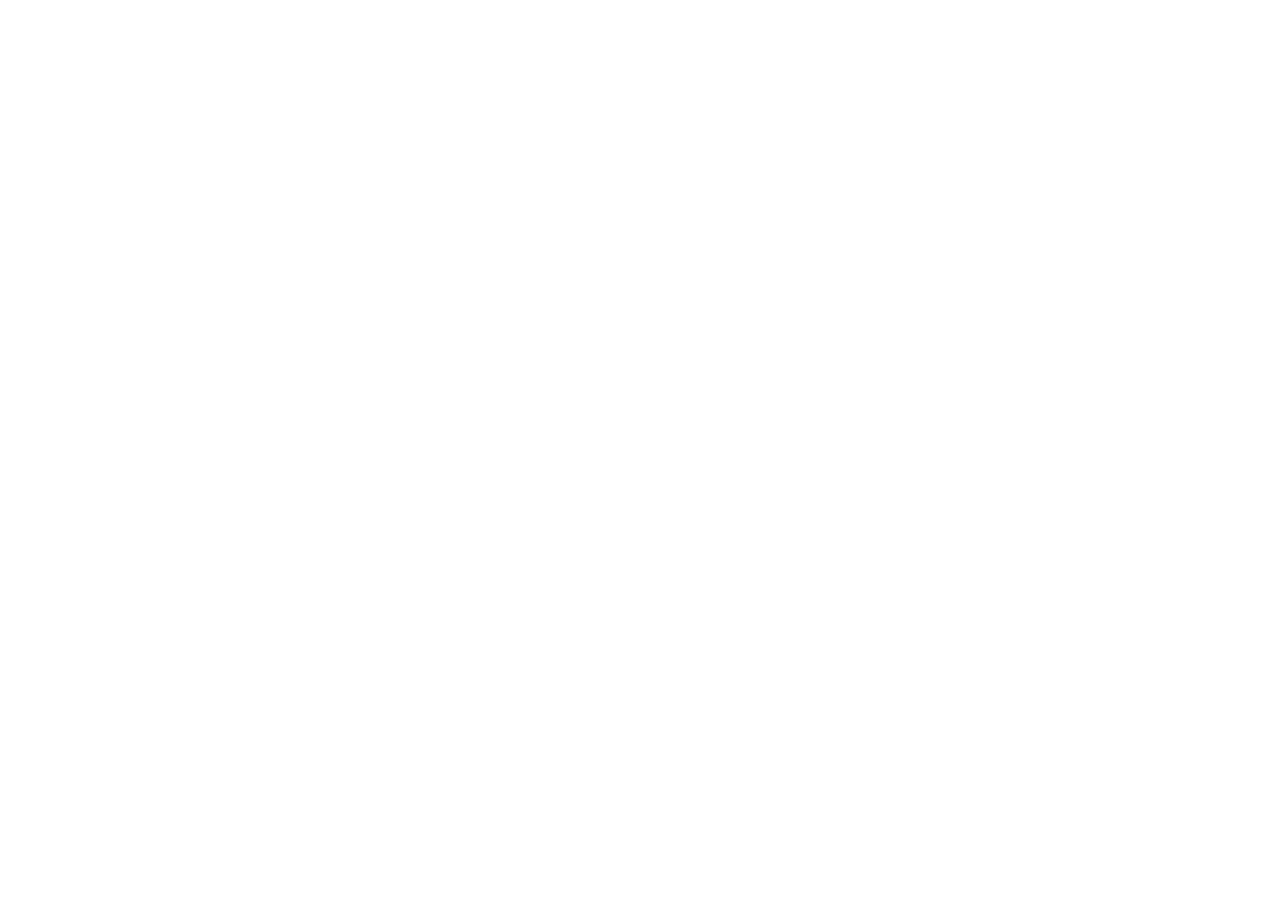
==== index.html @ 3ed0cab6 "alterado" ====
<!DOCTYPE html>
<html lang="pt-br">
<head>
    <meta charset="UTF-8">
    <meta http-equiv="X-UA-Compatible" content="IE=edge">
    <meta name="viewport" content="width=device-width, initial-scale=1.0">
    <title>Fotos</title>
</head>
<body>
     <div class="container">
        
     </div>
</body>
</html>
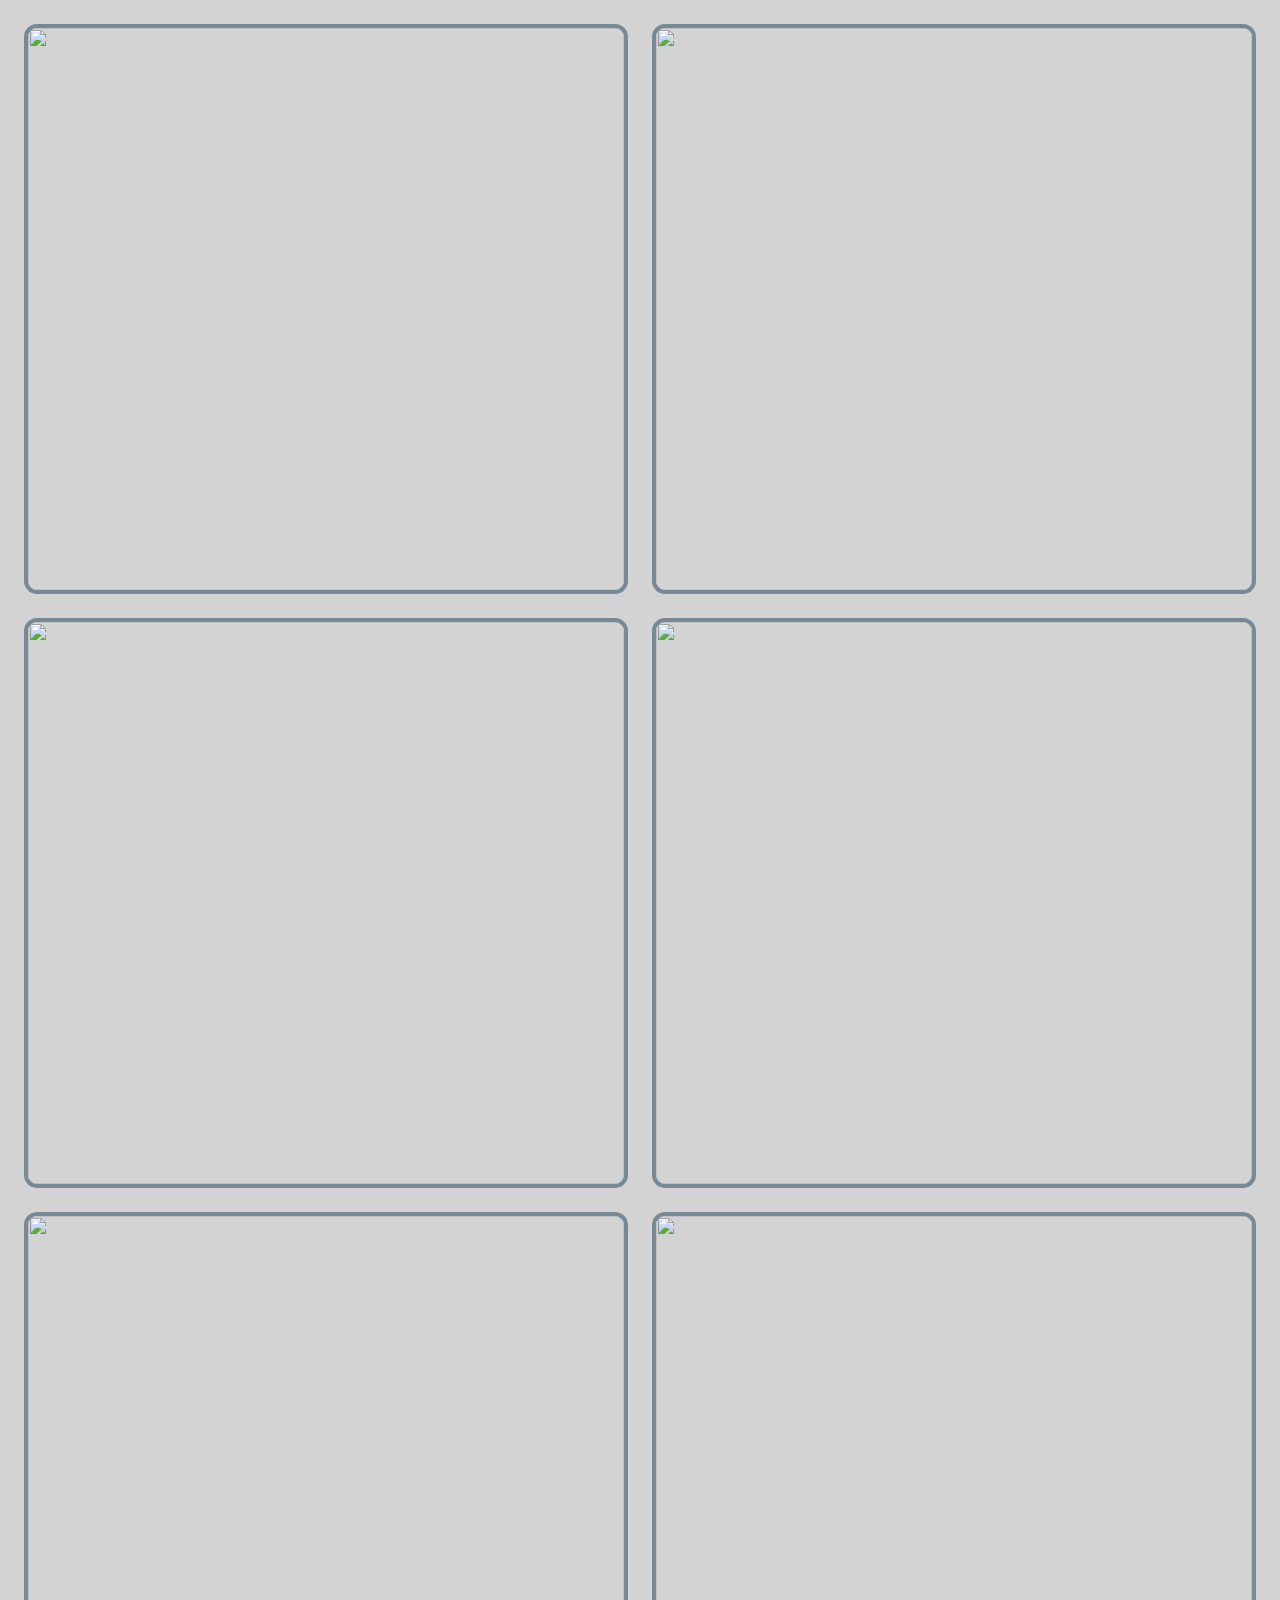
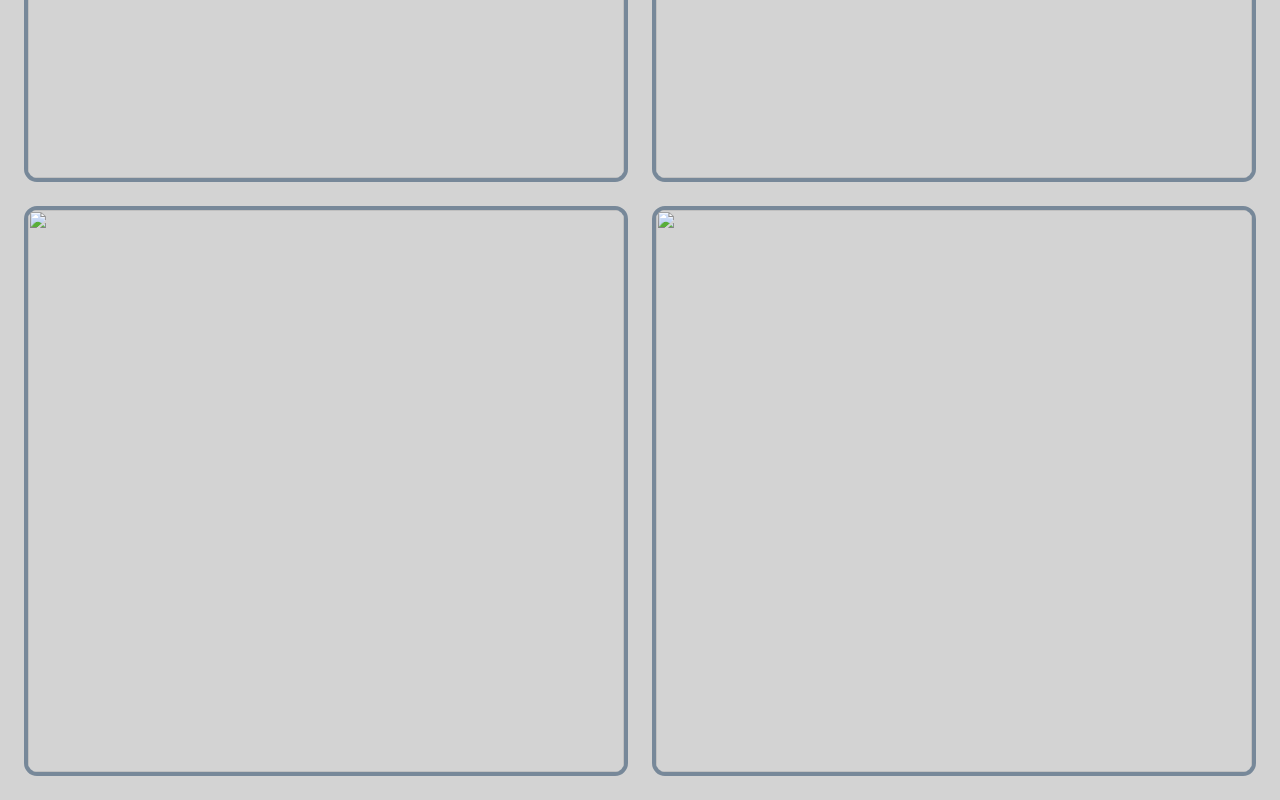
==== commit 9a643bbd: "renomeado" ====
--- a/index.html
+++ b/index.html
@@ -4,11 +4,36 @@
     <meta charset="UTF-8">
     <meta http-equiv="X-UA-Compatible" content="IE=edge">
     <meta name="viewport" content="width=device-width, initial-scale=1.0">
+    <link rel="stylesheet" href="./style.css">
     <title>Fotos</title>
 </head>
 <body>
      <div class="container">
-        
+        <div>
+            <img src="./01.jpg" alt="">
+        </div>
+        <div>
+            <img src="./02.jpg" alt="">
+        </div>
+        <div>
+            <img src="./03.jpg" alt="">
+        </div>
+        <div>
+            <img src="./04.jpg" alt="">
+        </div>
+        <div>
+            <img src="./05.jpg" alt="">
+        </div>
+        <div>
+            <img src="./06.jpg" alt="">
+        </div>
+        <div>
+            <img src="./07.jpg" alt="">
+        </div>
+        <div>
+            <img src="./08.jpg" alt="">
+        </div>
      </div>
+
 </body>
 </html>--- a/style.css
+++ b/style.css
@@ -0,0 +1,38 @@
+*{
+    padding: 0;
+    margin: 0;
+    box-sizing: border-box;
+}
+
+body{
+    background-color: #D3D3D3;
+}
+
+.container{
+    display: flex;
+    flex-wrap: wrap;
+    gap: 24px;
+    padding: 24px;
+}
+
+.container div{
+    height: 570px;
+    width: 570px;
+    flex-grow: 1;
+
+}
+
+.container img{
+    height: 100%;
+    width: 100%;
+    transition: 1s;
+    border: 4px solid #778899 ;
+    border-radius: 13px;
+}
+
+.container img:hover{
+    transform: scale(1.1);
+}
+
+
+
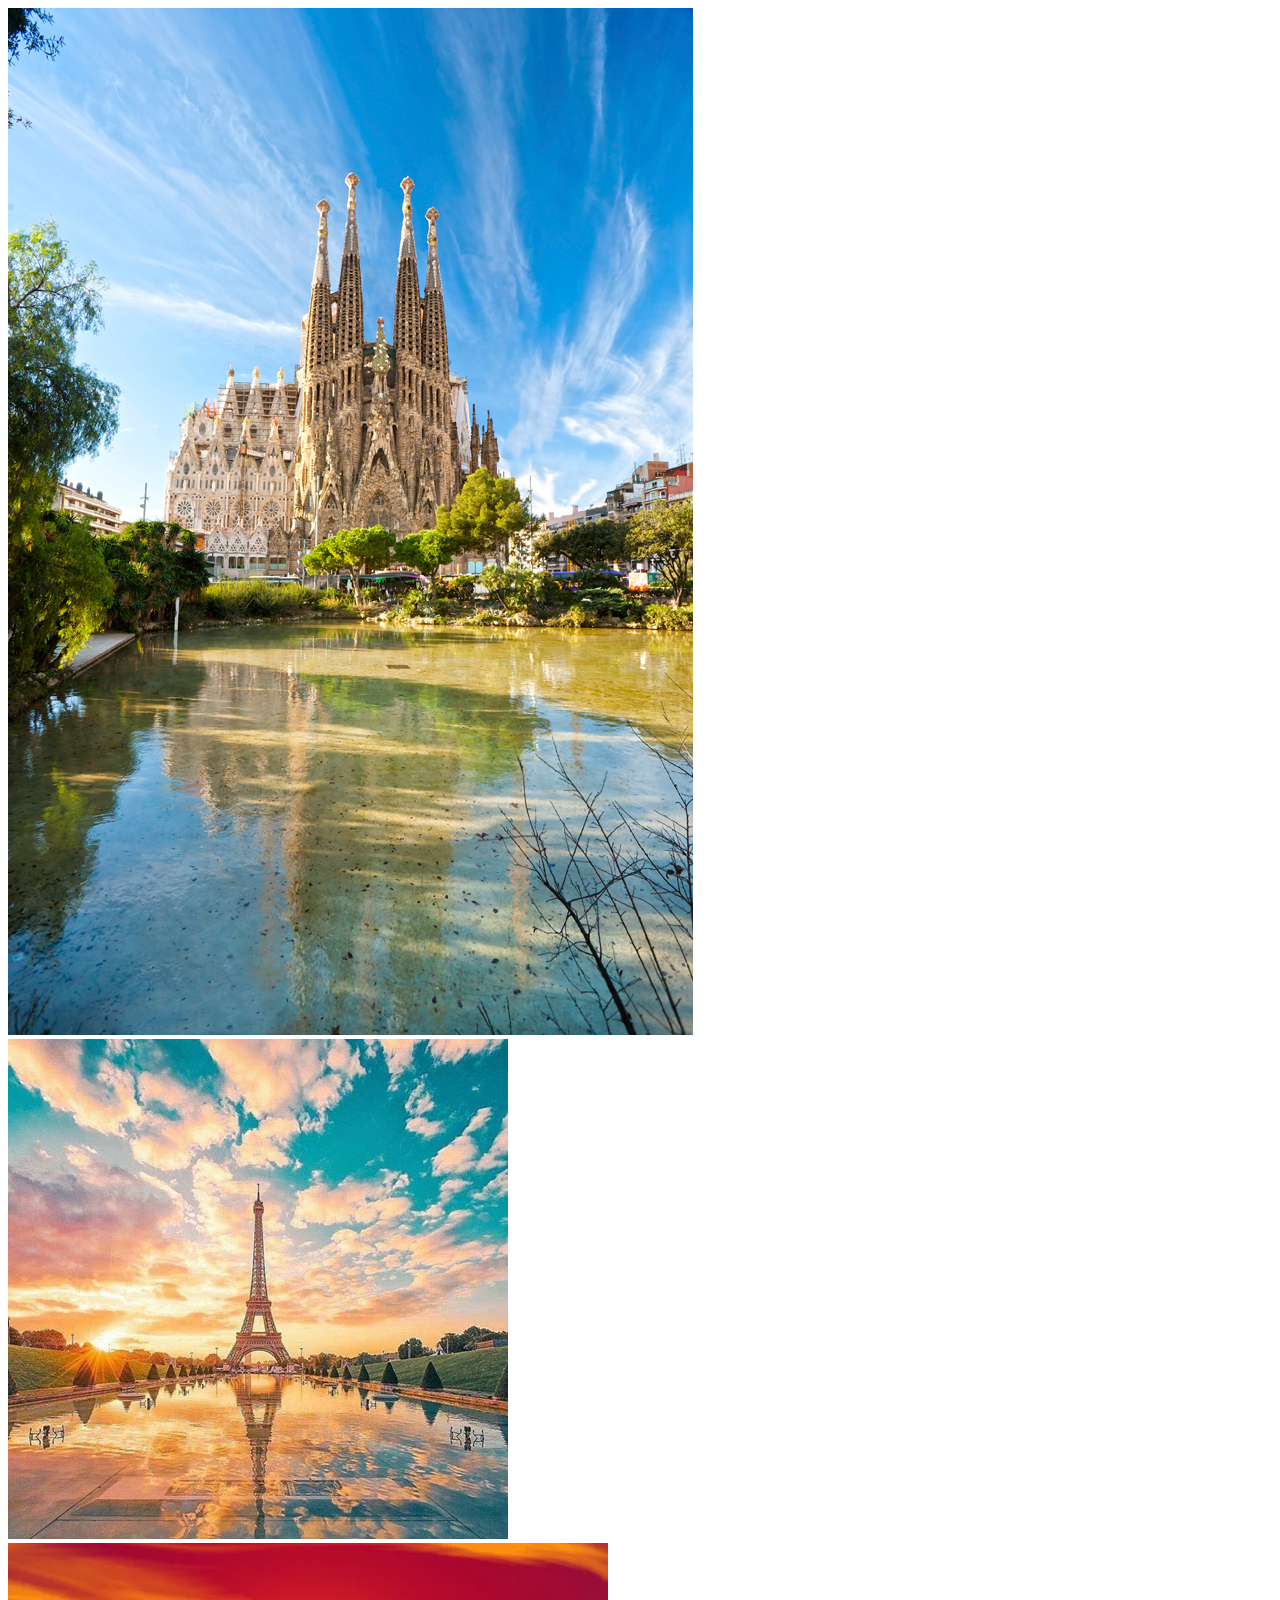
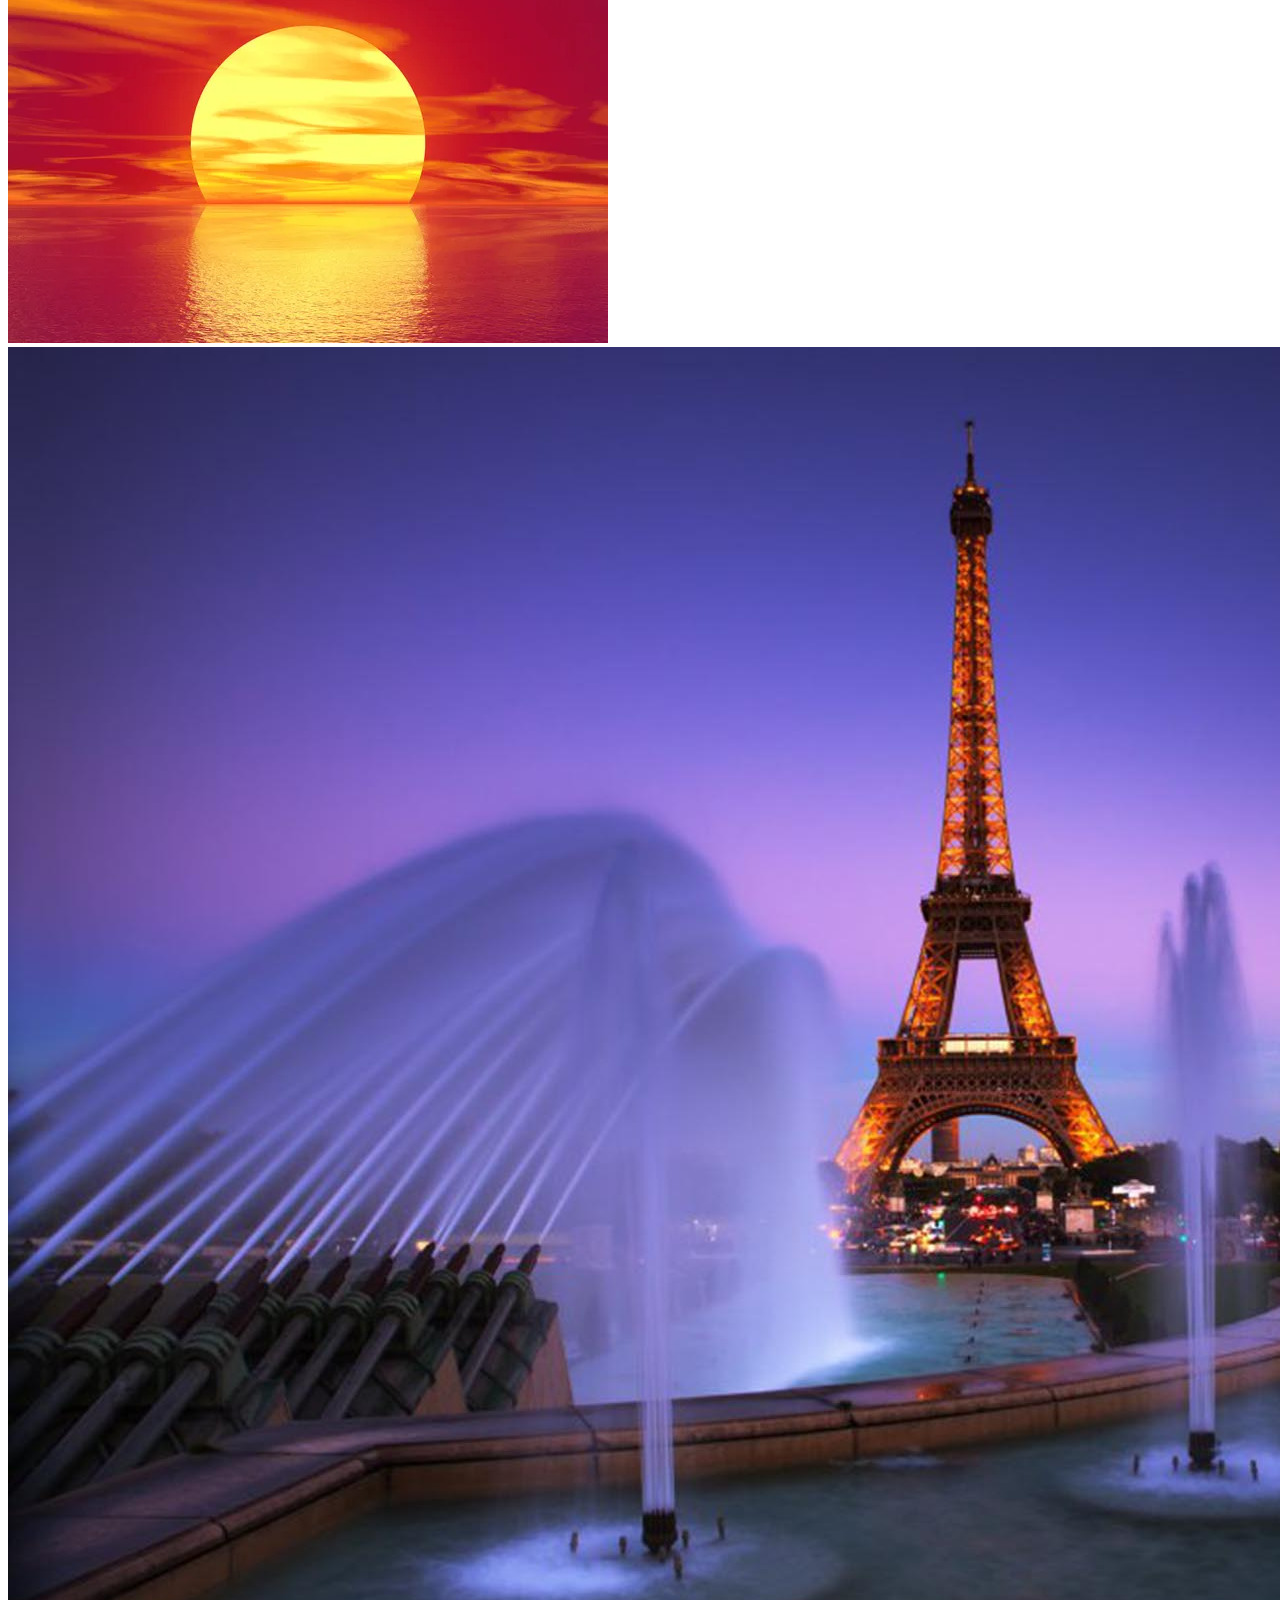
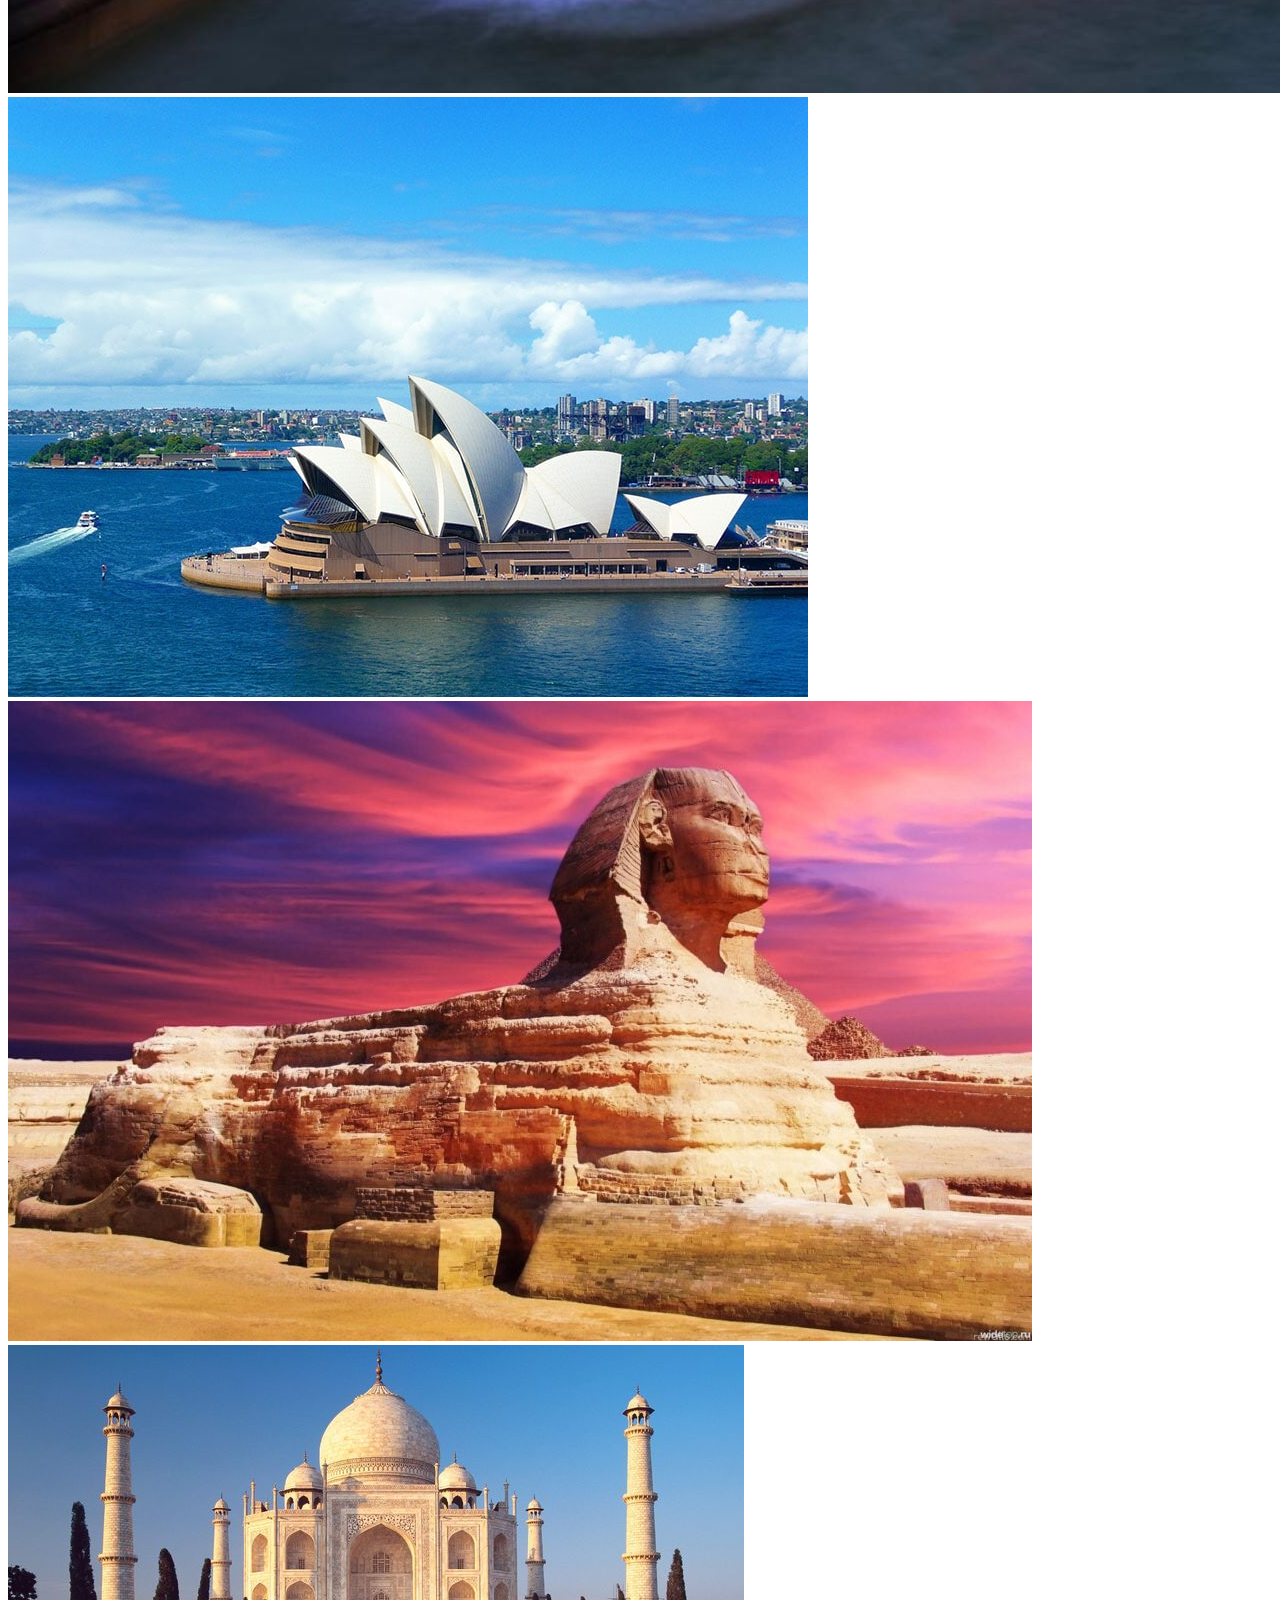
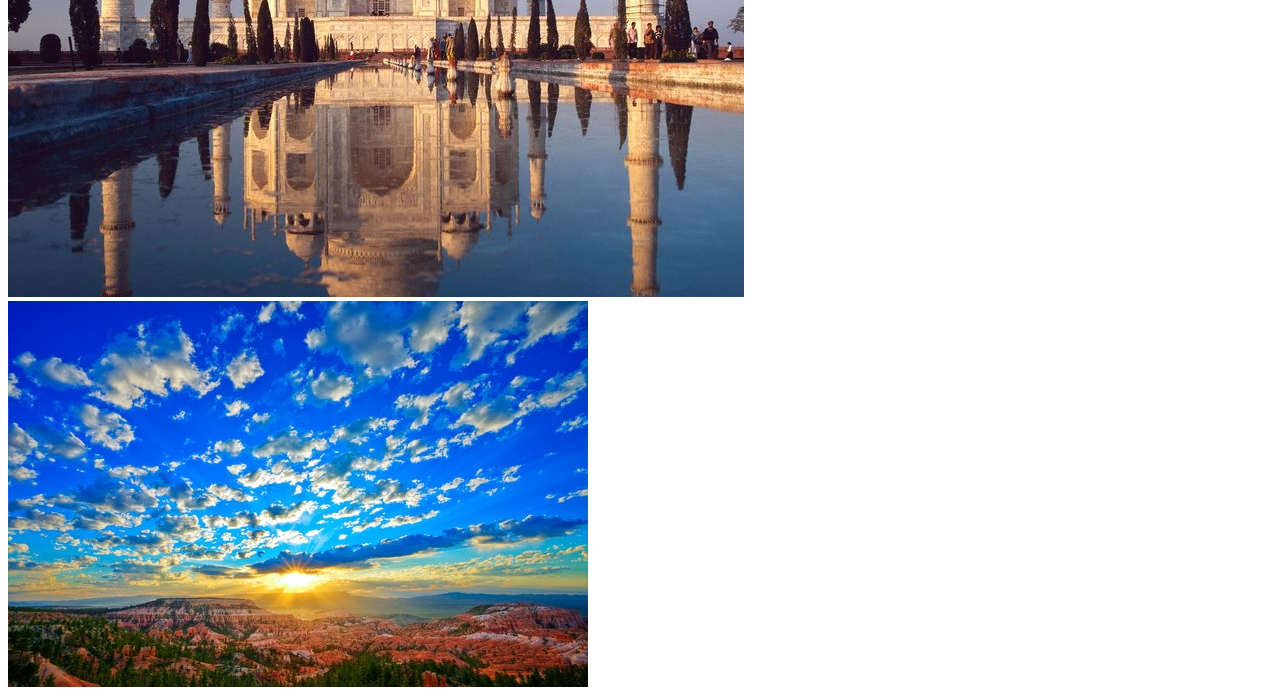
==== commit d3cb57ee: "concluido" ====
--- a/index.html
+++ b/index.html
@@ -10,28 +10,28 @@
 <body>
      <div class="container">
         <div>
-            <img src="./01.jpg" alt="">
+            <img src="./img/img.jpg" alt="">
         </div>
         <div>
-            <img src="./02.jpg" alt="">
+            <img src="./img/img1.jpg" alt="">
         </div>
         <div>
-            <img src="./03.jpg" alt="">
+            <img src="./img/img2.jpg" alt="">
         </div>
         <div>
-            <img src="./04.jpg" alt="">
+            <img src="./img/img4.jpg"  alt="">
         </div>
         <div>
-            <img src="./05.jpg" alt="">
+            <img src="./img/img5.jpg" alt="">
         </div>
         <div>
-            <img src="./06.jpg" alt="">
+            <img src="./img/img6.jpg" alt="">
         </div>
         <div>
-            <img src="./07.jpg" alt="">
+            <img src="./img/img7.jpg" alt="">
         </div>
         <div>
-            <img src="./08.jpg" alt="">
+            <img src="./img/img8.jpg" alt="">
         </div>
      </div>
 
